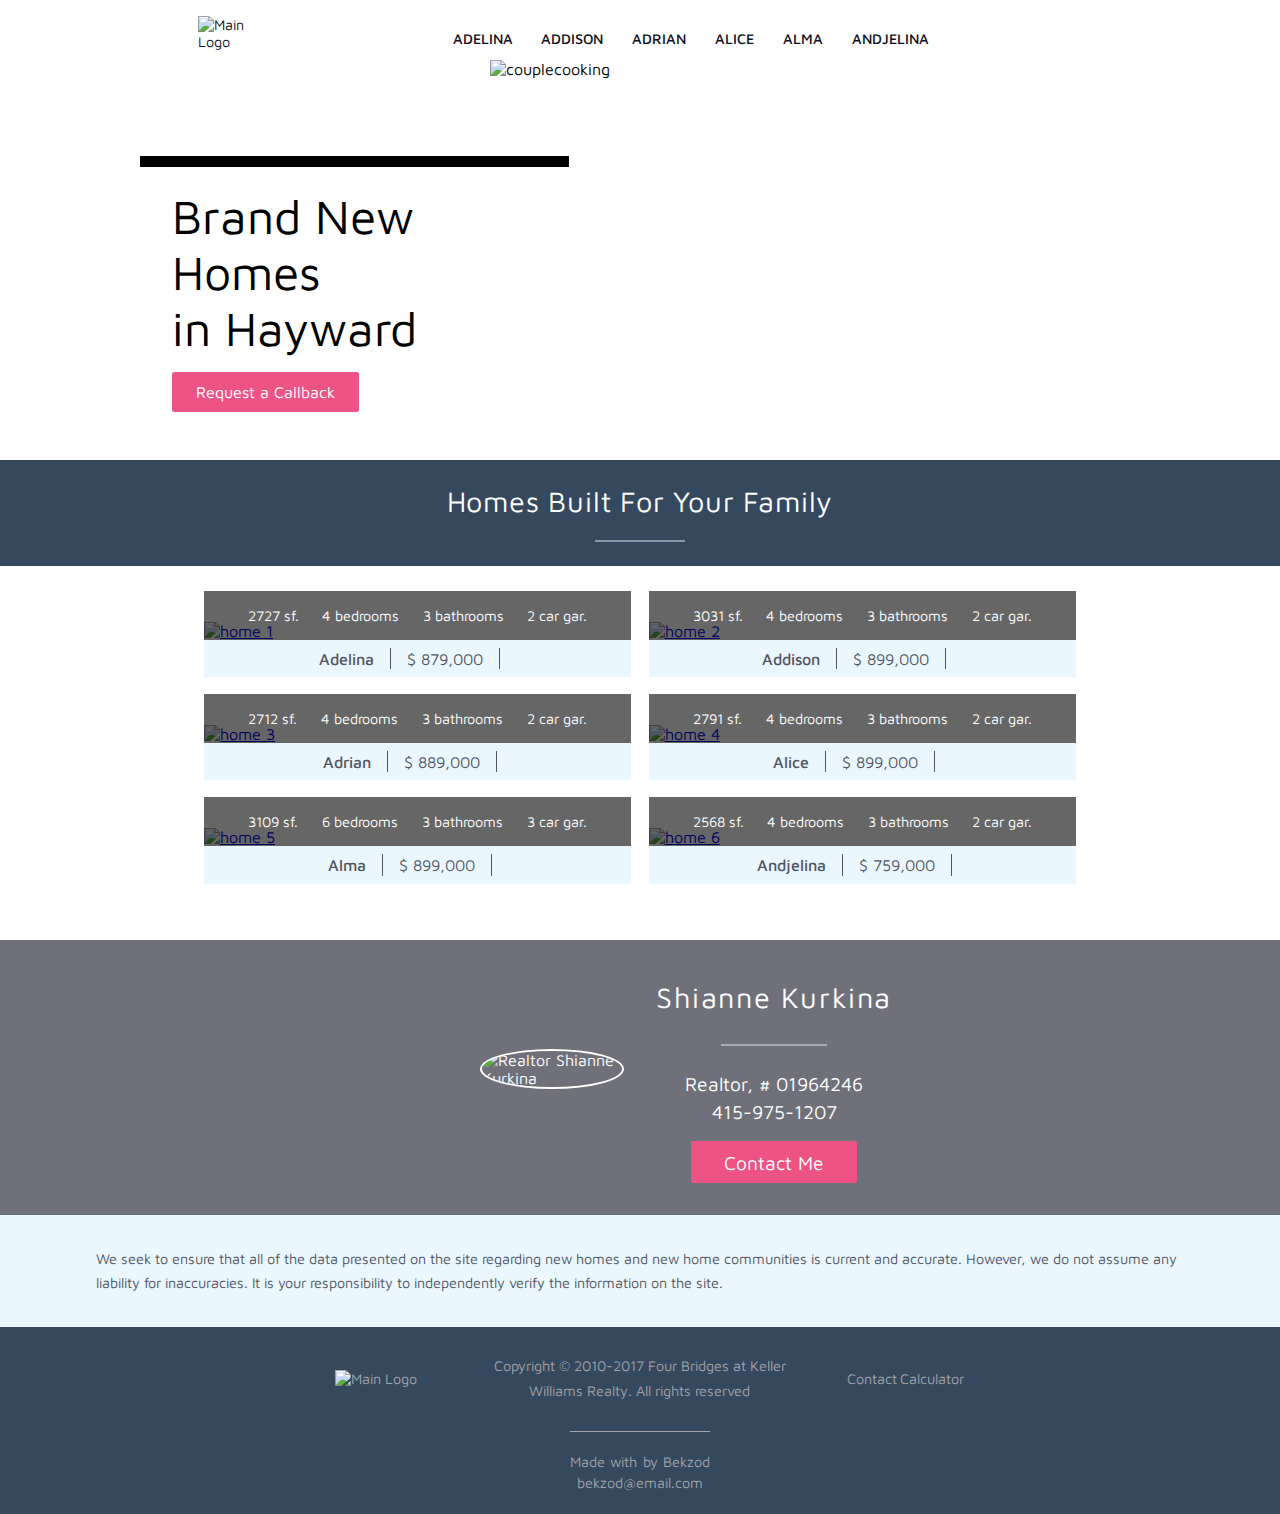
==== index.html @ f2f16c7a "initial commit" ====
<!DOCTYPE html>
<html lang="en-US">
  <head>
    <title>Upperkelly | Hayward's Lovely Houses</title>
    <meta charset="utf-8" />
    <meta name="viewport" content="width=device-width, initial-scale=1.0" />
    <script
      src="https://kit.fontawesome.com/b0156d1317.js"
      crossorigin="anonymous"
    ></script>
    <link
      href="https://fonts.googleapis.com/css?family=Maven+Pro&display=swap"
      rel="stylesheet"
    />
    <link rel="stylesheet" href="resources/style/style.css" />
  </head>
  <body>
    <header>
      <div class="main_logo">
        <a href="index.html"
          ><img src="img/logo-color.png" alt="Main Logo"
        /></a>
      </div>

      <nav>
        <ul>
          <li><a href="houses/house1.html">ADELINA</a></li>
          <li><a href="houses/house2.html">ADDISON</a></li>
          <li><a href="houses/house3.html">ADRIAN</a></li>
          <li><a href="houses/house4.html">ALICE</a></li>
          <li><a href="houses/house5.html">ALMA</a></li>
          <li><a href="houses/house6.html">ANDJELINA</a></li>
        </ul>
      </nav>
      <i class="fas fa-bars menu_bar"></i>
    </header>

    <section class="callback">
      <div class="callback_text">
        <h1>Brand New<br />Homes<br />in Hayward</h1>
        <a href="#">Request a Callback</a>
      </div>

      <div class="callback_img">
        <img src="img/couplecooking.jpg" alt="couplecooking" />
      </div>
    </section>

    <section class="main_section">
      <div class="main_section_heading">
        <h2>Homes Built For Your Family</h2>
        <a href="#" class="request_button2">Request a Callback</a>
      </div>
      <div class="homes">
        <div class="home-1">
          <div class="home_details_container">
            <a href="houses/house1.html"
              ><img src="img/PLAN2-v2-2.jpg" alt="home 1"
            /></a>

            <div class="home_details">
              <ul>
                <li>2727 sf.</li>
                <li>4 bedrooms</li>
                <li>3 bathrooms</li>
                <li>2 car gar.</li>
              </ul>
            </div>
          </div>

          <div class="home_info">
            <ul>
              <li>Adelina</li>
              <li>$ 879,000</li>
              <li><i class="far fa-heart"></i></li>
            </ul>
          </div>
        </div>
        <div class="home-2">
          <div class="home_details_container">
            <a href="houses/house2.html"
              ><img src="img/paln1_v2-2.jpg" alt="home 2"
            /></a>
            <div class="home_details">
              <ul>
                <li>3031 sf.</li>
                <li>4 bedrooms</li>
                <li>3 bathrooms</li>
                <li>2 car gar.</li>
              </ul>
            </div>
          </div>

          <div class="home_info">
            <ul>
              <li>Addison</li>
              <li>$ 899,000</li>
              <li><i class="far fa-heart"></i></li>
            </ul>
          </div>
        </div>
        <div class="home-3">
          <div class="home_details_container">
            <a href="houses/house3.html"
              ><img src="img/plan3-3_obgreyt.jpg" alt="home 3"
            /></a>
            <div class="home_details">
              <ul>
                <li>2712 sf.</li>
                <li>4 bedrooms</li>
                <li>3 bathrooms</li>
                <li>2 car gar.</li>
              </ul>
            </div>
          </div>

          <div class="home_info">
            <ul>
              <li>Adrian</li>
              <li>$ 889,000</li>
              <li><i class="far fa-heart"></i></li>
            </ul>
          </div>
        </div>
        <div class="home-4">
          <div class="home_details_container">
            <a href="houses/house4.html"
              ><img src="img/plan4-1_obgreyt.jpg" alt="home 4"
            /></a>
            <div class="home_details">
              <ul>
                <li>2791 sf.</li>
                <li>4 bedrooms</li>
                <li>3 bathrooms</li>
                <li>2 car gar.</li>
              </ul>
            </div>
          </div>

          <div class="home_info">
            <ul>
              <li>Alice</li>
              <li>$ 899,000</li>
              <li><i class="far fa-heart"></i></li>
            </ul>
          </div>
        </div>
        <div class="home-5">
          <div class="home_details_container">
            <a href="houses/house5.html"
              ><img src="img/plan5-2.jpg" alt="home 5"
            /></a>
            <div class="home_details">
              <ul>
                <li>3109 sf.</li>
                <li>6 bedrooms</li>
                <li>3 bathrooms</li>
                <li>3 car gar.</li>
              </ul>
            </div>
          </div>

          <div class="home_info">
            <ul>
              <li>Alma</li>
              <li>$ 899,000</li>
              <li><i class="far fa-heart"></i></li>
            </ul>
          </div>
        </div>
        <div class="home-6">
          <div class="home_details_container">
            <a href="houses/house6.html"
              ><img src="img/plan_6__phoshop.jpg" alt="home 6"
            /></a>
            <div class="home_details">
              <ul>
                <li>2568 sf.</li>
                <li>4 bedrooms</li>
                <li>3 bathrooms</li>
                <li>2 car gar.</li>
              </ul>
            </div>
          </div>

          <div class="home_info">
            <ul>
              <li>Andjelina</li>
              <li>$ 759,000</li>
              <li><i class="far fa-heart"></i></li>
            </ul>
          </div>
        </div>
      </div>
    </section>

    <section class="realtor_section">
      <div class="realtor_img">
        <img
          src="img/realtor-bacaea6c73f8d84edd4330bd76e0207d2dc275ec702dae0c01ba2ae5e769277a.png"
          alt="Realtor Shianne Kurkina"
        />
        <div class="layer"></div>
      </div>

      <div class="realtor_info">
        <div>
          <div class="realtor_name">Shianne Kurkina</div>
          <div class="realtor_id">Realtor, # 01964246</div>
          <div class="realtor_number">415-975-1207</div>
          <a href="message.html">Contact Me</a>
        </div>
      </div>
    </section>

    <section class="note_section">
      <p>
        We seek to ensure that all of the data presented on the site regarding
        new homes and new home communities is current and accurate. However, we
        do not assume any liability for inaccuracies. It is your responsibility
        to independently verify the information on the site.
      </p>
    </section>

    <footer>
      <div class="footer_top">
        <div class="footer_logo">
          <img src="img/logo-white.png" alt="Main Logo" />
        </div>
        <div class="footer_text">
          <p>
            Copyright &copy; 2010-2017 Four Bridges at Keller Williams Realty.
            All rights reserved
          </p>
        </div>
        <div class="contact_calculator">
          <div class="contact"><a href="message.html">Contact</a></div>
          <div class="calculator">
            <a
              href="https://www.zillow.com/mortgage-calculator/"
              target="_empty"
              >Calculator</a
            >
          </div>
        </div>
      </div>

      <div class="footer_bottom">
        <p>
          Made with <i class="fa fa-heart"></i> by Bekzod<br /><a href=""
            >bekzod@email.com</a
          >
        </p>
      </div>
    </footer>
  </body>
</html>
---- resources/style/style.css ----
/* COLORS $ FONTS */
:root{
	--grey: rgb(81, 85, 99);
	--black: rgb(15, 16, 33);
	--blue: rgb(52, 73, 94);
	--lightskyblue: rgb(235, 247, 255);
	--darkpinkish: rgb(237, 84, 133);
	--note_background: rgb(235, 247, 255);
	--lightgrey: rgb(81, 85, 99);
	--footer_text: rgb(160, 163, 166);
}

@font-face {	
	font-family: regular;
	src: url(fonts/MavenPro-Regular.ttf);
}

@font-face {	
	font-family: medium;
	src: url(fonts/MavenPro-Medium.ttf);
}


/* ------- GENERAL ------- */
* {
	margin: 0;
	padding: 0;
	box-sizing: border-box;
	font-family: regular; 
}

h1, h2, h3, h4, h5, h6 {
	font-family: regular; 
	font-weight: 100;
}


/* ------- HEADER ------- */
header {
	max-width: 900px;
	margin: auto;
	padding: 1rem 0.5rem 0;
}

header::after {
	content: '';
	display: table;
	clear: both;
}

.main_logo {
	max-width: 25%;
	float: left;
}

.main_logo img { max-width: 90%; }

header nav {
	width: 75%;
	float: left;
}

header ul {
	max-width: 90%;
	margin: auto;
	padding: .8rem 0;
	float: right;
	overflow: hidden;
}

header li {
	margin: 0 0.9rem;
	float: left;
	list-style: none;
}

header a {
	font-family: medium;
	text-decoration: none;
	color: var(--black);
	font-size: 0.9rem;
}

.menu_bar { display: none; }


/* ------- CALLBACK SECTION ------- */
.callback {
	max-width: 1000px;
	margin: auto;
	overflow: hidden;
	display: flex;
	flex-flow: row nowrap;
}

.callback_text {
	flex: 1 0 35%;	
	padding-top: 7rem;
}

.callback_text h1 {
	position: relative;
	margin-left: 2rem;
	padding-top: 1rem;
	font-size: 3rem;
	font-family: regular;
}

.callback_text h1::after {
	content: '';
	width: 135%;
	height: 0;
	border-top: 0.7rem solid black;
	position: absolute;
	top: -1rem;
	left: -2rem;
}

.callback_text a {
	display: inline-block;
	margin-left: 2rem;
	margin-top: 1rem;
	padding: 0.7rem 1.5rem;
	border-radius: 2.2px;
	text-decoration: none;
	color: white;
	background-color: var(--darkpinkish); 
}

.callback_text a:hover { opacity: 0.9; }

.callback_img { flex: 1 0 65%; }

.callback_img img { width: 100%; }


/* ------- MAIN SECTION ------- */
.main_section_heading {
	background: var(--blue);
	margin: 3rem 0 3.5rem;
	padding: 1.5rem 0;
}

.request_button2 { display: none; }

h2 {
	padding-bottom: 1.5rem;
	font-size: 1.8rem;
	text-align: center;
	letter-spacing: 0.05rem;
	color: #fff;
	position: relative;
}

h2::after {
	content: '';
	width: 5.5rem;
	position: absolute;
	left: 50%;
	bottom: 0;
	transform: translateX(-50%);
	border: 0.5px solid #E0E7E9;
	opacity: 0.5;
}

.homes {
	max-width: 1000px;
	margin: 0 auto 0.5rem;
	padding: 0 4rem;
	display: flex;
	flex-flow: row wrap;
	justify-content: space-between;
}

.homes > div[class*='home-'] {
	flex: 0 0 49%;
	margin-bottom: 3rem;
}

.home_details_container { position: relative; }

.home_details_container img{
	display: block;
	width: 100%;
	object-fit: contain;
}

.home_details {
	width: 100%;
	position: absolute;
	left: 0;
	bottom: 0;
	display: flex;
	justify-content: center;
	align-items: center;
	overflow: hidden;
	background: rgba(0, 0, 0, 0.6);
}

.home_details ul {
	width: 85%;
	display: flex;
	flex-flow: row nowrap;
	justify-content: space-around;
	align-items: center;
	list-style-type: none;
	font-size: 0.9rem;
	color: #fff;
}

.home_details ul li { padding: 1rem 0; }

.home_info ul {
	padding: 0.5rem 0;
	display: flex;
	justify-content: center;
	flex-flow: row nowrap;
	background-color: var(--lightskyblue);
}

.home_info li:first-child { font-family: medium; }

.home_info li {
	padding: 0.1rem 1rem;
	list-style-type: none; 
	color: var(--grey);
	border-right: 1px solid var(--grey);
}

.home_info li:last-child { border: none; }

.home_info li i { color: var(--darkpinkish); }


/* ------- REALTOR SECTION ------- */
.realtor_section {
	padding: 1rem 0 2rem;
	display: flex;
	justify-content: center;
	overflow: hidden;
	align-items: center;
	position: relative;
	color: #fff;
	background: url(../img/realtor-hero1_720.jpg) no-repeat center 70%;
	background-size: 100%;
}

.realtor_section::after {
	content: '';
	position: absolute;
	top: 0;
	left: 0;
	width: 100%;
	height: 100%;
	background: rgba(15, 16, 33, 0.6); 
}

.realtor_img { 
	flex: 1 1 50%;
	padding-right: 1rem;
	z-index: 9999;
}

.realtor_img img {
	width: 9rem;
	float: right;
	border: 2px solid #fff;
	border-radius: 50%;
}

.realtor_info {
	flex: 1 1 50%;
	z-index: 99;
	padding-left: 1rem;
	font-size: 1.2rem;
}

.realtor_info > div { display: inline-block; }

.realtor_name {
	margin: 0 0 1.5rem;
	padding: 1.5rem 0 2rem;
	overflow: visible;
	font-size: 1.8rem;
	letter-spacing: 0.1rem;
	text-align: center;
	position: relative;
}

.realtor_name::after {
	content: '';
	width: 6.5rem;
	position: absolute;
	left: 50%;
	bottom: 0;
	transform: translateX(-50%);
	border: 0.5px solid #E0E7E9;
	opacity: 0.5;
}

.realtor_id, .realtor_number {
	padding: 0.15rem 0;
	text-align: center;
}

.realtor_info a {
	display: block;
	width: 70%;
	margin: 1rem auto 0;
	padding: 0.6rem 1.5rem;
	border-radius: 2.5px;
	text-align: center;
	color: #fff;
	text-decoration: none;
	background: var(--darkpinkish);
}

.realtor_info a:hover { opacity: 0.9; }


/* ------- NOTE SECTION ------- */
.note_section { background: var(--lightskyblue); }

.note_section p {
	max-width: 90%;
	margin: auto;
	padding: 2rem;
	line-height: 1.5rem;
	font-size: 0.9rem;
	color: var(--lightgrey);
}


/* ------- FOOTER ------- */
footer {
	display: flex;
	flex-direction: column;
	align-items: center;
	color: var(--grey);
	background: var(--blue);
}

footer * {
	font-size: 0.9rem;
	color: var(--footer_text);
}

.footer_top, .footer_bottom { flex: 1 1 50%; }

.footer_top {
	display: flex;
	flex-flow: row nowrap;
	justify-content: space-between;
	padding: 1.7rem;
	position: relative;
	align-items: center;
	color: #fff;
}

.footer_logo, .contact_calculator {
	flex: 1 1 26%;
	text-align: center;
}

.footer_text {
	flex: 1 1 48%;
	text-align: center;
	line-height: 170%;
}

.footer_logo img { width: 50%; }

.contact_calculator {
	display: flex;
	justify-content: center;
}

.contact_calculator > div {
	flex: 0 1 30%;
	padding: 0.5rem 0;
}

.contact_calculator > div a { text-decoration: none; }

.footer_bottom p {
	display: inline-block;
	padding: 1.3rem 0;
	word-spacing: 0.1rem;
	text-align-last: center;
	line-height: 140%;
	border-top: 1px solid rgb(160, 163, 166);
}

.footer_bottom i { color: var(--darkpinkish); }

.footer_bottom a { text-decoration: none; }


/* ------- MEDIA QUERIES ------- */

/* ------- TABLET ------- */
@media screen and (max-width: 870px) {

	/* ------- HEADER ------- */
	header { padding: 0.5rem; }

	.main_logo{
		max-width: 100%;
		float: none;
	}

	.main_logo a { display: block; }

	.main_logo img {
		display: block;
		width: 28%;
		margin: auto;
		padding: 0.5rem 0;
	}

	header nav {
		width: 100%;
		padding: .5rem 0;
	}

	header ul {
		max-width: 80%;
		display: flex;
		justify-content: space-around;	
		float: none;
	}

	header li {
		float: left;
		font-size: 0.9rem;
		letter-spacing: 0.1rem;
	}


	/* ------- CALLBACK SECTION ------- */
	.callback { max-width: 800px; }

	.callback_text { padding-top: 3rem; }

	.callback_text h1 {
		padding-top: 1.5rem;
		font-size: 2.2rem;
		line-height: 135%;
	}

	.callback_text h1::after {
		width: 150%;
		border-top: 0.9rem solid black;
	}

	.callback_text a { margin-top: 1.5rem; }


	/* ------- MAIN SECTION ------- */
	.main_section_heading { margin: 2.5rem 0 4rem; }

	.homes { padding: 0 1.5rem; }

	.homes > div[class*='home-'] { flex: 0 0 48%; }

	.home_info ul { padding: 1rem 0; }

	.home_info li {
		font-size: 1.2rem;
		font-family: regular;
	}


	/* ------- REALTOR SECTION ------- */
	.realtor_img img { width: 8rem; }


	/* ------- FOOTER  SECTION ------- */

	.footer_top { padding: 2rem; }

	.contact_calculator { flex-direction: column; }

	.footer_bottom { padding-bottom: 2rem; }
}


/* ------- Smartphone ------- */
@media screen and (max-width: 767px) {

	/*------ HEADER ------*/
	header { padding: 0.5rem 0; }

	.main_logo {
		width: 70%;
		padding: 0 1rem;
		float: left;
	}

	.main_logo img {
		width: 200px;
		margin: 0;
		padding: 0;
	}

	header nav { display: none; }

	.menu_bar {
		display: block;
		padding: 1rem;
		float: right;
		font-size: 1.5rem;
	}


	/* ------- CALLBACK SECTION ------- */
	
	.callback { flex-direction: column-reverse; }

	.callback_text {
		flex: 1 1 100%;
		padding-top: 0;
	}

	.callback_text h1 { padding: 0.5rem 3rem 2rem; }

	.callback_text h1::after {
		width: 0;
		height: 200%;
		top: -40%;
		left: 0;
		z-index: 9999;
		border-top: none;
		border-left: 0.9rem solid var(--darkpinkish);
	}

	.callback_text a { display: none; }

	.callback_img { flex: 1 1 100%; }
	

	/* ------- MAIN SECTION------- */
	.main_section_heading{ padding: 0.5; }
	
	.request_button2 {
		display: block;
		width: 13rem;
		margin: 1.5rem auto 0;
		padding: 0.7rem;
		border-radius: 2.2px;
		text-align: center;
		text-decoration: none;
		color: white;
		background: var(--darkpinkish);
	}
	
	.request_button2:hover { opacity: 0.9; }

	.homes {
		flex-direction: column;
		padding: 0 1rem;
	}

	.homes > div[class*='home-'] {
		flex: 1 1 49%;
		margin-bottom: 3rem;
	}

	.home_details ul {
		width: 25rem;
		padding: 0.5rem 0;
		flex-wrap: wrap;
		justify-content: space-around;
	}

	.home_details ul li { padding: 0.2rem 0.3rem; }

	.home-6 .home_info ul li:first-child { padding: 0 0.8rem; }


	/* ------- REALTOR SECTION ------ */
	.realtor_section {
		flex-direction: column;
		padding: 2rem;
		background-position: top;
		background-size: cover;
	}

	.realtor_img { 
		flex: 1 1 100%;
		padding: 0;
	}

	.realtor_img img{ width: 7rem; }

	.realtor_info { flex: 1 1 100%; }

	.realtor_name {
		margin: 0.5rem 0 1.5rem;
		padding: 1rem 0;
	}

	.realtor_id, .realtor_number {
		font-weight: bold;
		letter-spacing: 0.08rem;
	}

	.realtor_info a {
		width: 55%;
		margin-top: 1.5rem;
		padding: 0.7rem 0;
		font-size: 1rem;
	}

	/* ------- NOTE SECTION ------- */
	.note_section p {
		padding: 1.5rem 1rem;
		line-height: 1.2rem;
	} 


	/* ------- FOOTER ------- */
	footer { padding: 2rem 2.5rem; }

	.footer_top {
		flex-direction: column;
		padding: 0 0 1.5rem;
	}

	.footer_logo img { width: 70%; }

	.footer_text { padding: 0.5rem 0; }

	.footer_text p { line-height: 1.3rem; }

	.contact_calculator {
		flex-direction: row;
		justify-content: space-between;
	}

	.contact_calculator>div { padding: 0.5rem; }

	.footer_bottom {
		margin: 0;
		padding: 0;
	}

	.footer_bottom p{
		margin: auto;
		padding:  1.5rem 0 0;
	}
}
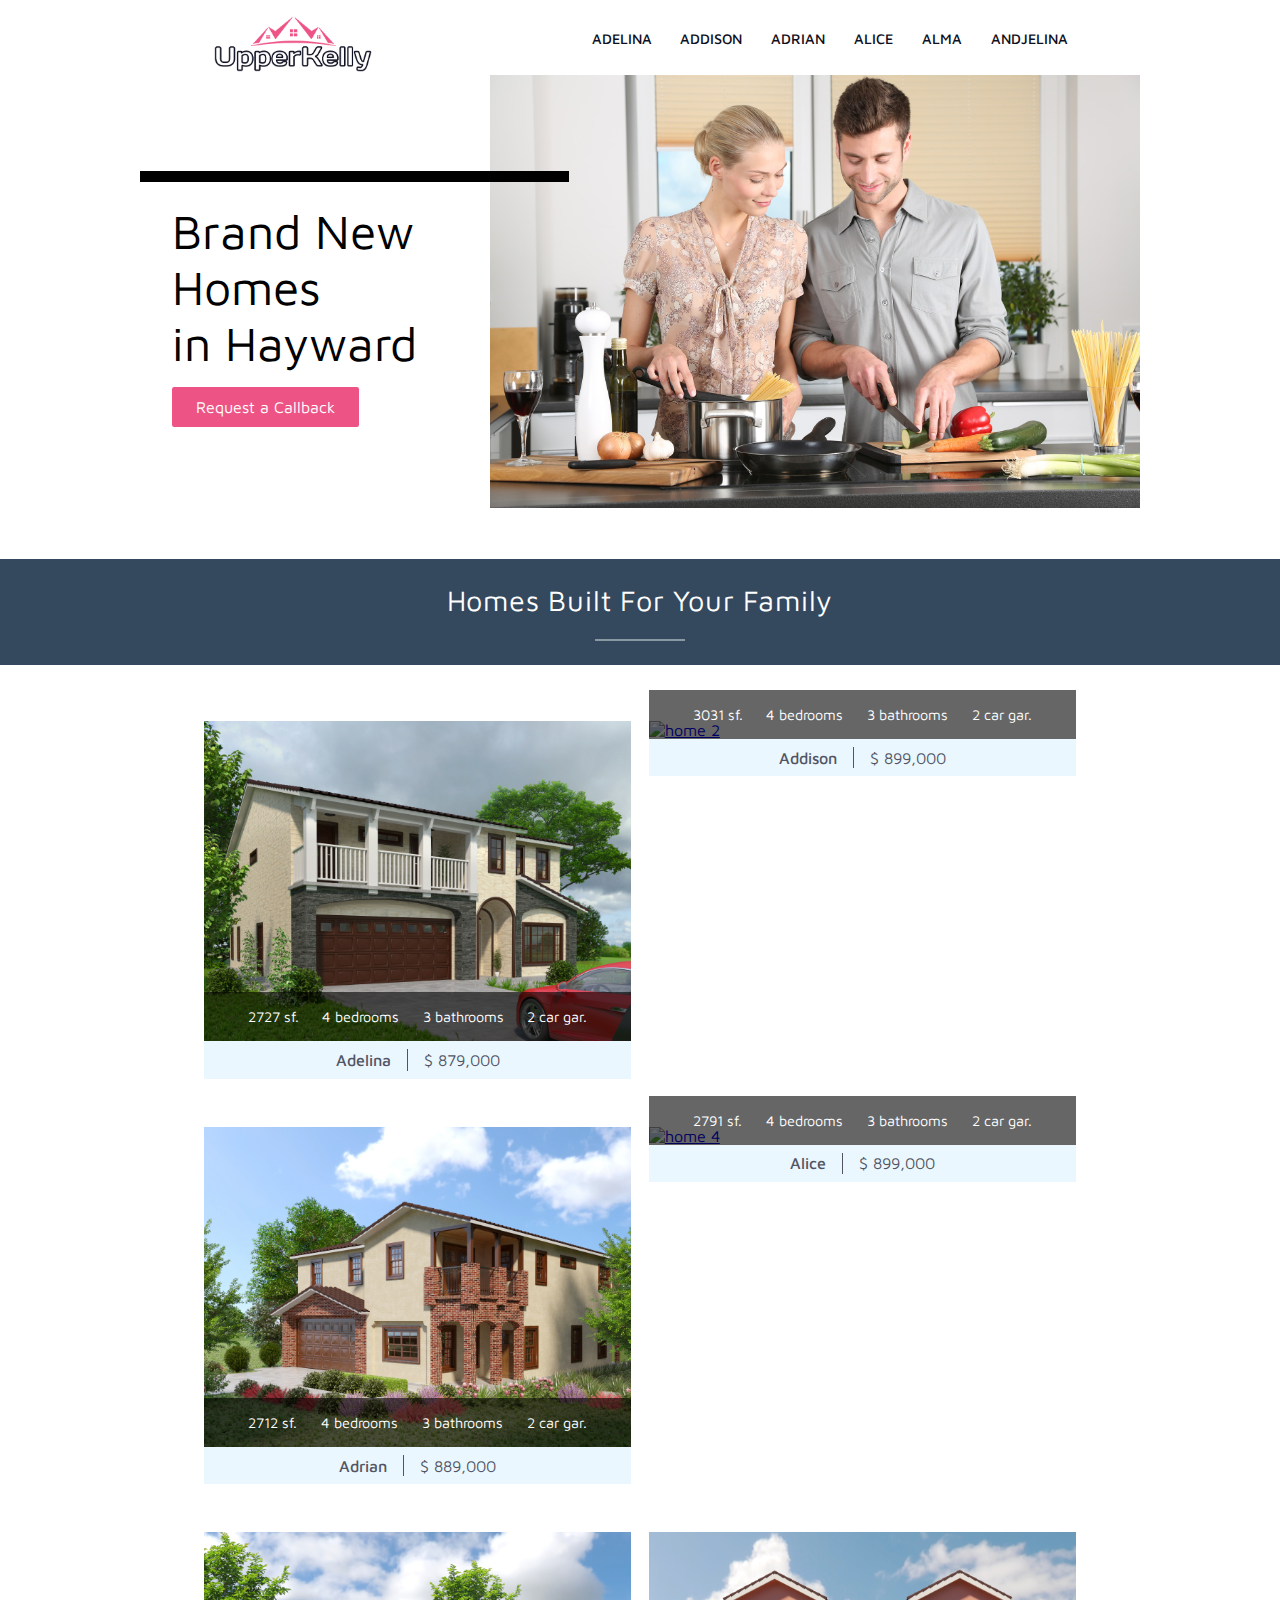
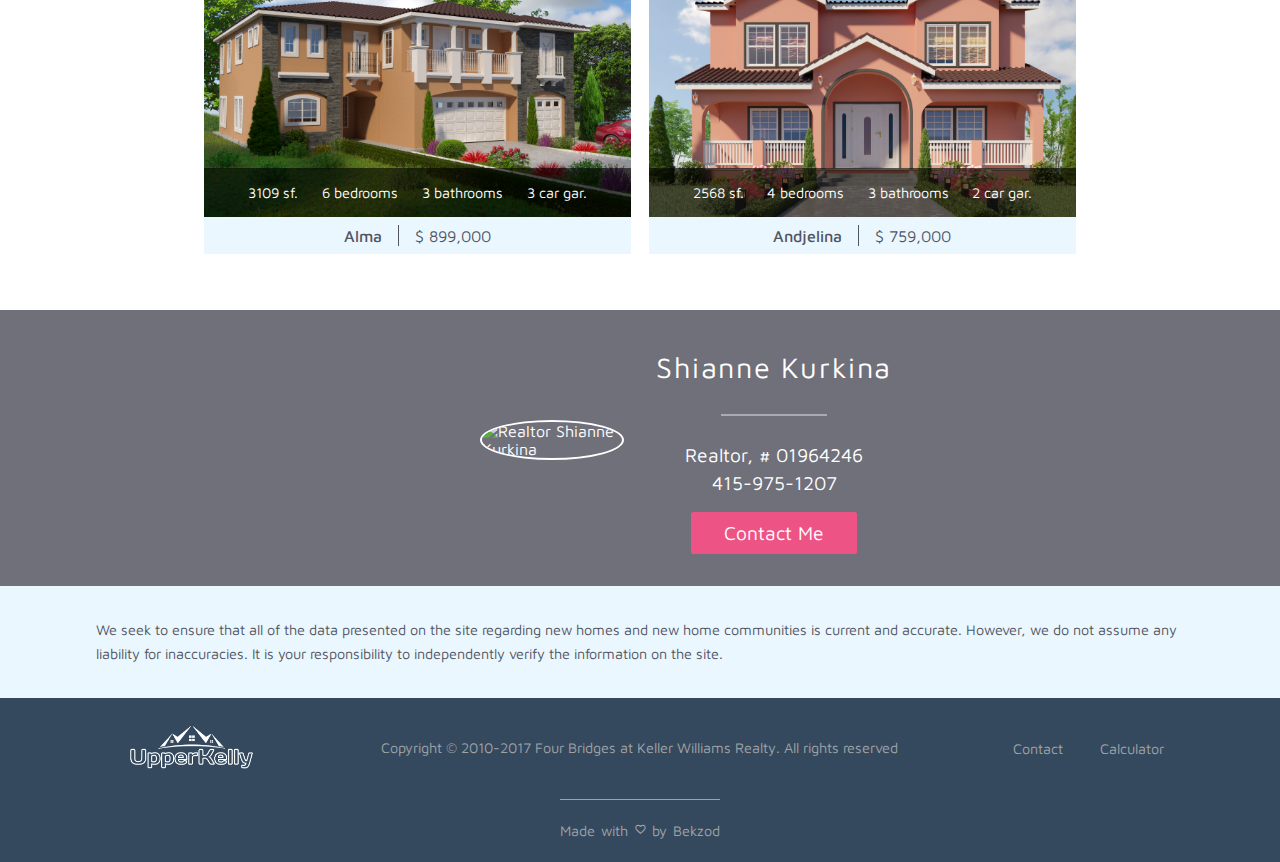
==== commit d25d62d0: "remove fontawesome" ====
--- a/index.html
+++ b/index.html
@@ -1,257 +1,229 @@
 <!DOCTYPE html>
 <html lang="en-US">
-  <head>
-    <title>Upperkelly | Hayward's Lovely Houses</title>
-    <meta charset="utf-8" />
-    <meta name="viewport" content="width=device-width, initial-scale=1.0" />
-    <script
-      src="https://kit.fontawesome.com/b0156d1317.js"
-      crossorigin="anonymous"
-    ></script>
-    <link
-      href="https://fonts.googleapis.com/css?family=Maven+Pro&display=swap"
-      rel="stylesheet"
-    />
-    <link rel="stylesheet" href="resources/style/style.css" />
-  </head>
-  <body>
-    <header>
-      <div class="main_logo">
-        <a href="index.html"
-          ><img src="img/logo-color.png" alt="Main Logo"
-        /></a>
-      </div>
-
-      <nav>
-        <ul>
-          <li><a href="houses/house1.html">ADELINA</a></li>
-          <li><a href="houses/house2.html">ADDISON</a></li>
-          <li><a href="houses/house3.html">ADRIAN</a></li>
-          <li><a href="houses/house4.html">ALICE</a></li>
-          <li><a href="houses/house5.html">ALMA</a></li>
-          <li><a href="houses/house6.html">ANDJELINA</a></li>
-        </ul>
-      </nav>
-      <i class="fas fa-bars menu_bar"></i>
-    </header>
-
-    <section class="callback">
-      <div class="callback_text">
-        <h1>Brand New<br />Homes<br />in Hayward</h1>
-        <a href="#">Request a Callback</a>
-      </div>
-
-      <div class="callback_img">
-        <img src="img/couplecooking.jpg" alt="couplecooking" />
-      </div>
-    </section>
-
-    <section class="main_section">
-      <div class="main_section_heading">
-        <h2>Homes Built For Your Family</h2>
-        <a href="#" class="request_button2">Request a Callback</a>
-      </div>
-      <div class="homes">
-        <div class="home-1">
-          <div class="home_details_container">
-            <a href="houses/house1.html"
-              ><img src="img/PLAN2-v2-2.jpg" alt="home 1"
-            /></a>
-
-            <div class="home_details">
-              <ul>
-                <li>2727 sf.</li>
-                <li>4 bedrooms</li>
-                <li>3 bathrooms</li>
-                <li>2 car gar.</li>
-              </ul>
-            </div>
-          </div>
-
-          <div class="home_info">
-            <ul>
-              <li>Adelina</li>
-              <li>$ 879,000</li>
-              <li><i class="far fa-heart"></i></li>
-            </ul>
-          </div>
-        </div>
-        <div class="home-2">
-          <div class="home_details_container">
-            <a href="houses/house2.html"
-              ><img src="img/paln1_v2-2.jpg" alt="home 2"
-            /></a>
-            <div class="home_details">
-              <ul>
-                <li>3031 sf.</li>
-                <li>4 bedrooms</li>
-                <li>3 bathrooms</li>
-                <li>2 car gar.</li>
-              </ul>
-            </div>
-          </div>
-
-          <div class="home_info">
-            <ul>
-              <li>Addison</li>
-              <li>$ 899,000</li>
-              <li><i class="far fa-heart"></i></li>
-            </ul>
-          </div>
-        </div>
-        <div class="home-3">
-          <div class="home_details_container">
-            <a href="houses/house3.html"
-              ><img src="img/plan3-3_obgreyt.jpg" alt="home 3"
-            /></a>
-            <div class="home_details">
-              <ul>
-                <li>2712 sf.</li>
-                <li>4 bedrooms</li>
-                <li>3 bathrooms</li>
-                <li>2 car gar.</li>
-              </ul>
-            </div>
-          </div>
-
-          <div class="home_info">
-            <ul>
-              <li>Adrian</li>
-              <li>$ 889,000</li>
-              <li><i class="far fa-heart"></i></li>
-            </ul>
-          </div>
-        </div>
-        <div class="home-4">
-          <div class="home_details_container">
-            <a href="houses/house4.html"
-              ><img src="img/plan4-1_obgreyt.jpg" alt="home 4"
-            /></a>
-            <div class="home_details">
-              <ul>
-                <li>2791 sf.</li>
-                <li>4 bedrooms</li>
-                <li>3 bathrooms</li>
-                <li>2 car gar.</li>
-              </ul>
-            </div>
-          </div>
-
-          <div class="home_info">
-            <ul>
-              <li>Alice</li>
-              <li>$ 899,000</li>
-              <li><i class="far fa-heart"></i></li>
-            </ul>
-          </div>
-        </div>
-        <div class="home-5">
-          <div class="home_details_container">
-            <a href="houses/house5.html"
-              ><img src="img/plan5-2.jpg" alt="home 5"
-            /></a>
-            <div class="home_details">
-              <ul>
-                <li>3109 sf.</li>
-                <li>6 bedrooms</li>
-                <li>3 bathrooms</li>
-                <li>3 car gar.</li>
-              </ul>
-            </div>
-          </div>
-
-          <div class="home_info">
-            <ul>
-              <li>Alma</li>
-              <li>$ 899,000</li>
-              <li><i class="far fa-heart"></i></li>
-            </ul>
-          </div>
-        </div>
-        <div class="home-6">
-          <div class="home_details_container">
-            <a href="houses/house6.html"
-              ><img src="img/plan_6__phoshop.jpg" alt="home 6"
-            /></a>
-            <div class="home_details">
-              <ul>
-                <li>2568 sf.</li>
-                <li>4 bedrooms</li>
-                <li>3 bathrooms</li>
-                <li>2 car gar.</li>
-              </ul>
-            </div>
-          </div>
-
-          <div class="home_info">
-            <ul>
-              <li>Andjelina</li>
-              <li>$ 759,000</li>
-              <li><i class="far fa-heart"></i></li>
-            </ul>
-          </div>
-        </div>
-      </div>
-    </section>
-
-    <section class="realtor_section">
-      <div class="realtor_img">
-        <img
-          src="img/realtor-bacaea6c73f8d84edd4330bd76e0207d2dc275ec702dae0c01ba2ae5e769277a.png"
-          alt="Realtor Shianne Kurkina"
-        />
-        <div class="layer"></div>
-      </div>
-
-      <div class="realtor_info">
-        <div>
-          <div class="realtor_name">Shianne Kurkina</div>
-          <div class="realtor_id">Realtor, # 01964246</div>
-          <div class="realtor_number">415-975-1207</div>
-          <a href="message.html">Contact Me</a>
-        </div>
-      </div>
-    </section>
-
-    <section class="note_section">
+
+<head>
+  <title>Upperkelly | Hayward's Lovely Houses</title>
+  <meta charset="utf-8" />
+  <meta name="viewport" content="width=device-width, initial-scale=1.0" />
+  <link rel="stylesheet"
+    href="https://fonts.googleapis.com/css2?family=Material+Symbols+Outlined:opsz,wght,FILL,GRAD@24,400,0,0" />
+  <link href="https://fonts.googleapis.com/css?family=Maven+Pro&display=swap" rel="stylesheet" />
+  <link rel="stylesheet" href="resources/style/style.css" />
+</head>
+
+<body>
+  <header>
+    <div class="main_logo">
+      <a href="index.html"><img src="img/logo-color.png" alt="Main Logo" /></a>
+    </div>
+
+    <nav>
+      <ul>
+        <li><a href="houses/house1.html">ADELINA</a></li>
+        <li><a href="houses/house2.html">ADDISON</a></li>
+        <li><a href="houses/house3.html">ADRIAN</a></li>
+        <li><a href="houses/house4.html">ALICE</a></li>
+        <li><a href="houses/house5.html">ALMA</a></li>
+        <li><a href="houses/house6.html">ANDJELINA</a></li>
+      </ul>
+    </nav>
+    <span class="material-symbols-outlined menu_bar">
+      menu
+    </span>
+  </header>
+
+  <section class="callback">
+    <div class="callback_text">
+      <h1>Brand New<br />Homes<br />in Hayward</h1>
+      <a href="/message.html">Request a Callback</a>
+    </div>
+
+    <div class="callback_img">
+      <img src="img/couplecooking.jpg" alt="couplecooking" />
+    </div>
+  </section>
+
+  <section class="main_section">
+    <div class="main_section_heading">
+      <h2>Homes Built For Your Family</h2>
+      <a href="#" class="request_button2">Request a Callback</a>
+    </div>
+    <div class="homes">
+      <div class="home-1">
+        <div class="home_details_container">
+          <a href="houses/house1.html"><img src="img/PLAN2-v2-2.jpg" alt="home 1" /></a>
+
+          <div class="home_details">
+            <ul>
+              <li>2727 sf.</li>
+              <li>4 bedrooms</li>
+              <li>3 bathrooms</li>
+              <li>2 car gar.</li>
+            </ul>
+          </div>
+        </div>
+
+        <div class="home_info">
+          <ul>
+            <li>Adelina</li>
+            <li>$ 879,000</li>
+          </ul>
+        </div>
+      </div>
+      <div class="home-2">
+        <div class="home_details_container">
+          <a href="houses/house2.html"><img src="img/paln1_v2-2.jpg" alt="home 2" /></a>
+          <div class="home_details">
+            <ul>
+              <li>3031 sf.</li>
+              <li>4 bedrooms</li>
+              <li>3 bathrooms</li>
+              <li>2 car gar.</li>
+            </ul>
+          </div>
+        </div>
+
+        <div class="home_info">
+          <ul>
+            <li>Addison</li>
+            <li>$ 899,000</li>
+          </ul>
+        </div>
+      </div>
+      <div class="home-3">
+        <div class="home_details_container">
+          <a href="houses/house3.html"><img src="img/plan3-3_obgreyt.jpg" alt="home 3" /></a>
+          <div class="home_details">
+            <ul>
+              <li>2712 sf.</li>
+              <li>4 bedrooms</li>
+              <li>3 bathrooms</li>
+              <li>2 car gar.</li>
+            </ul>
+          </div>
+        </div>
+
+        <div class="home_info">
+          <ul>
+            <li>Adrian</li>
+            <li>$ 889,000</li>
+          </ul>
+        </div>
+      </div>
+      <div class="home-4">
+        <div class="home_details_container">
+          <a href="houses/house4.html"><img src="img/plan4-1_obgreyt.jpg" alt="home 4" /></a>
+          <div class="home_details">
+            <ul>
+              <li>2791 sf.</li>
+              <li>4 bedrooms</li>
+              <li>3 bathrooms</li>
+              <li>2 car gar.</li>
+            </ul>
+          </div>
+        </div>
+
+        <div class="home_info">
+          <ul>
+            <li>Alice</li>
+            <li>$ 899,000</li>
+          </ul>
+        </div>
+      </div>
+      <div class="home-5">
+        <div class="home_details_container">
+          <a href="houses/house5.html"><img src="img/plan5-2.jpg" alt="home 5" /></a>
+          <div class="home_details">
+            <ul>
+              <li>3109 sf.</li>
+              <li>6 bedrooms</li>
+              <li>3 bathrooms</li>
+              <li>3 car gar.</li>
+            </ul>
+          </div>
+        </div>
+
+        <div class="home_info">
+          <ul>
+            <li>Alma</li>
+            <li>$ 899,000</li>
+          </ul>
+        </div>
+      </div>
+      <div class="home-6">
+        <div class="home_details_container">
+          <a href="houses/house6.html"><img src="img/plan_6__phoshop.jpg" alt="home 6" /></a>
+          <div class="home_details">
+            <ul>
+              <li>2568 sf.</li>
+              <li>4 bedrooms</li>
+              <li>3 bathrooms</li>
+              <li>2 car gar.</li>
+            </ul>
+          </div>
+        </div>
+
+        <div class="home_info">
+          <ul>
+            <li>Andjelina</li>
+            <li>$ 759,000</li>
+          </ul>
+        </div>
+      </div>
+    </div>
+  </section>
+
+  <section class="realtor_section">
+    <div class="realtor_img">
+      <img src="img/realtor-bacaea6c73f8d84edd4330bd76e0207d2dc275ec702dae0c01ba2ae5e769277a.png"
+        alt="Realtor Shianne Kurkina" />
+      <div class="layer"></div>
+    </div>
+
+    <div class="realtor_info">
+      <div>
+        <div class="realtor_name">Shianne Kurkina</div>
+        <div class="realtor_id">Realtor, # 01964246</div>
+        <div class="realtor_number">415-975-1207</div>
+        <a href="message.html">Contact Me</a>
+      </div>
+    </div>
+  </section>
+
+  <section class="note_section">
+    <p>
+      We seek to ensure that all of the data presented on the site regarding
+      new homes and new home communities is current and accurate. However, we
+      do not assume any liability for inaccuracies. It is your responsibility
+      to independently verify the information on the site.
+    </p>
+  </section>
+
+  <footer>
+    <div class="footer_top">
+      <div class="footer_logo">
+        <img src="img/logo-white.png" alt="Main Logo" />
+      </div>
+      <div class="footer_text">
+        <p>
+          Copyright &copy; 2010-2017 Four Bridges at Keller Williams Realty.
+          All rights reserved
+        </p>
+      </div>
+      <div class="contact_calculator">
+        <div class="contact"><a href="message.html">Contact</a></div>
+        <div class="calculator">
+          <a href="https://www.zillow.com/mortgage-calculator/" target="_empty">Calculator</a>
+        </div>
+      </div>
+    </div>
+
+    <div class="footer_bottom">
       <p>
-        We seek to ensure that all of the data presented on the site regarding
-        new homes and new home communities is current and accurate. However, we
-        do not assume any liability for inaccuracies. It is your responsibility
-        to independently verify the information on the site.
+        Made with <span class="material-symbols-outlined" style="font-size: 0.8rem;">favorite</span> by Bekzod<br />
       </p>
-    </section>
-
-    <footer>
-      <div class="footer_top">
-        <div class="footer_logo">
-          <img src="img/logo-white.png" alt="Main Logo" />
-        </div>
-        <div class="footer_text">
-          <p>
-            Copyright &copy; 2010-2017 Four Bridges at Keller Williams Realty.
-            All rights reserved
-          </p>
-        </div>
-        <div class="contact_calculator">
-          <div class="contact"><a href="message.html">Contact</a></div>
-          <div class="calculator">
-            <a
-              href="https://www.zillow.com/mortgage-calculator/"
-              target="_empty"
-              >Calculator</a
-            >
-          </div>
-        </div>
-      </div>
-
-      <div class="footer_bottom">
-        <p>
-          Made with <i class="fa fa-heart"></i> by Bekzod<br /><a href=""
-            >bekzod@email.com</a
-          >
-        </p>
-      </div>
-    </footer>
-  </body>
-</html>
+    </div>
+  </footer>
+</body>
+
+</html>--- a/resources/style/style.css
+++ b/resources/style/style.css
@@ -224,6 +224,9 @@
 	padding: 0.1rem 1rem;
 	list-style-type: none; 
 	color: var(--grey);
+}
+
+.home_info li:not(:last-child) {
 	border-right: 1px solid var(--grey);
 }
 
@@ -649,4 +652,4 @@
 		margin: auto;
 		padding:  1.5rem 0 0;
 	}
-}+}
